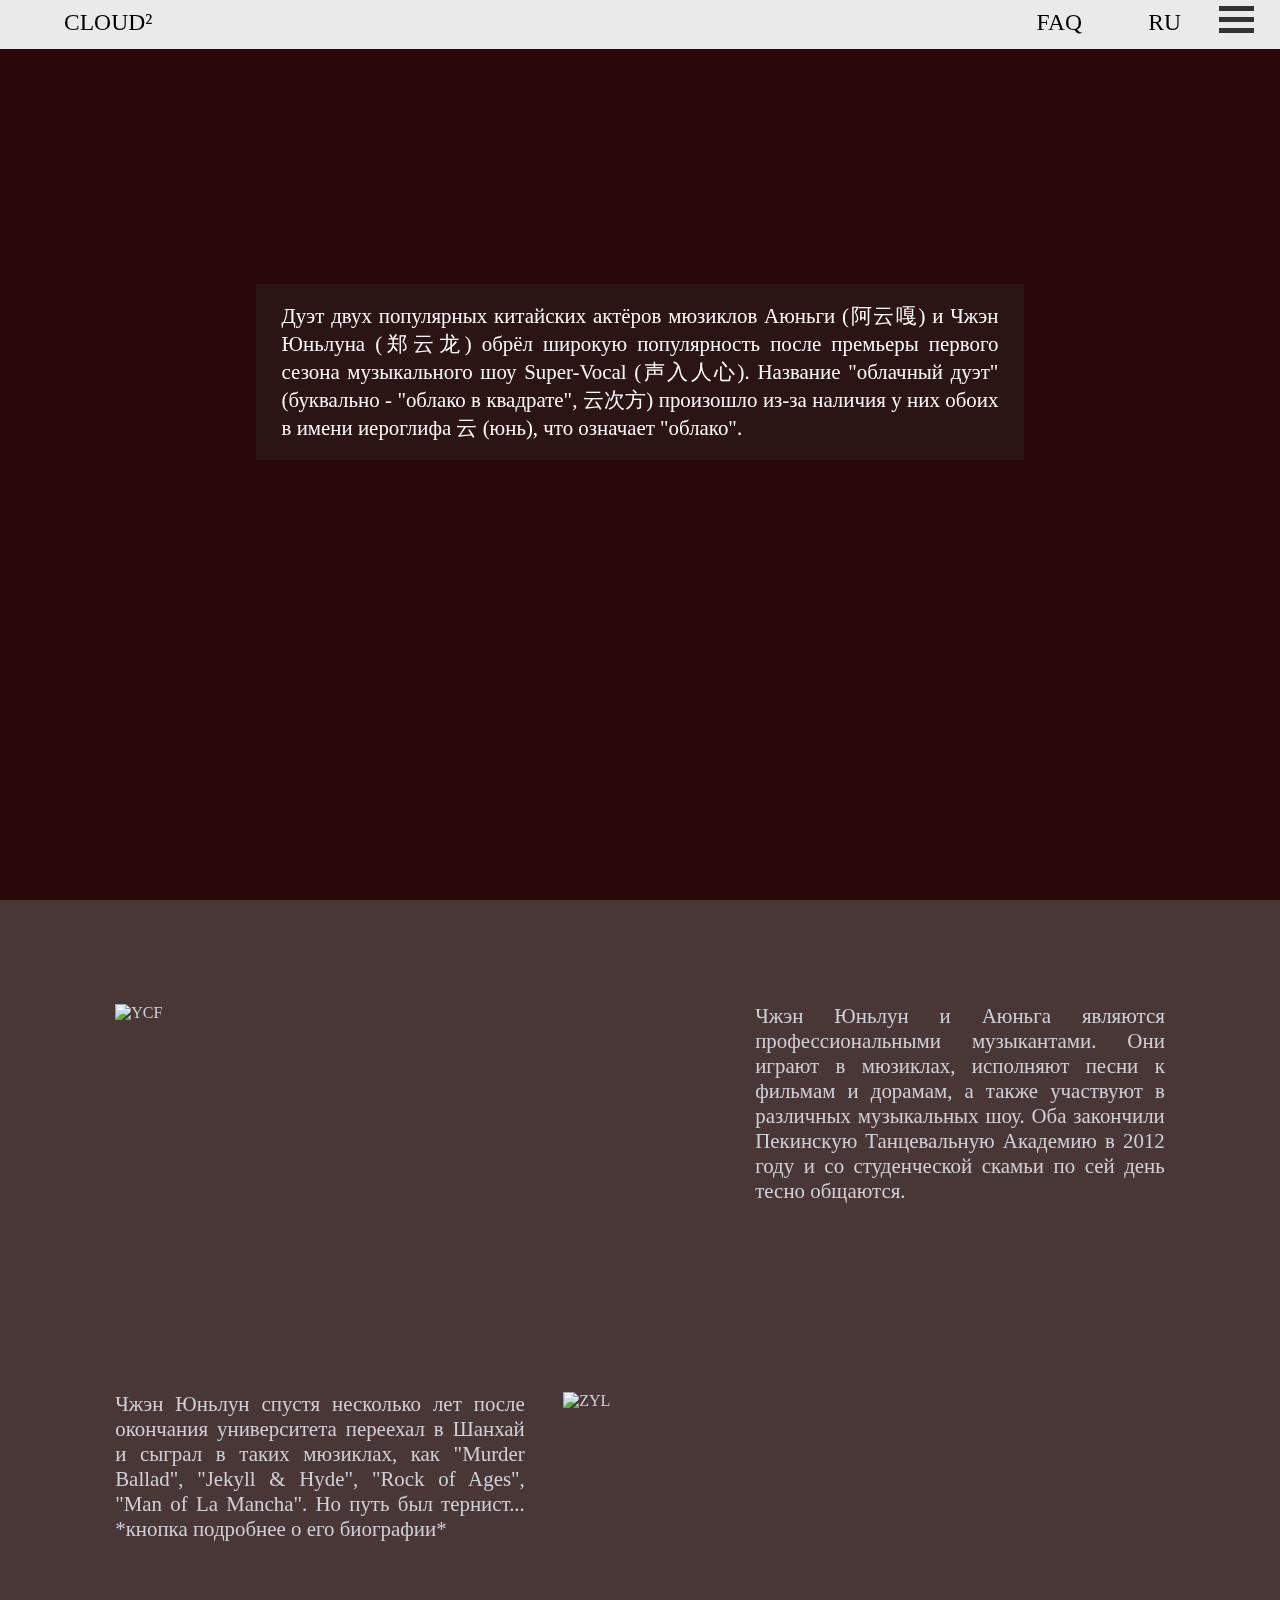
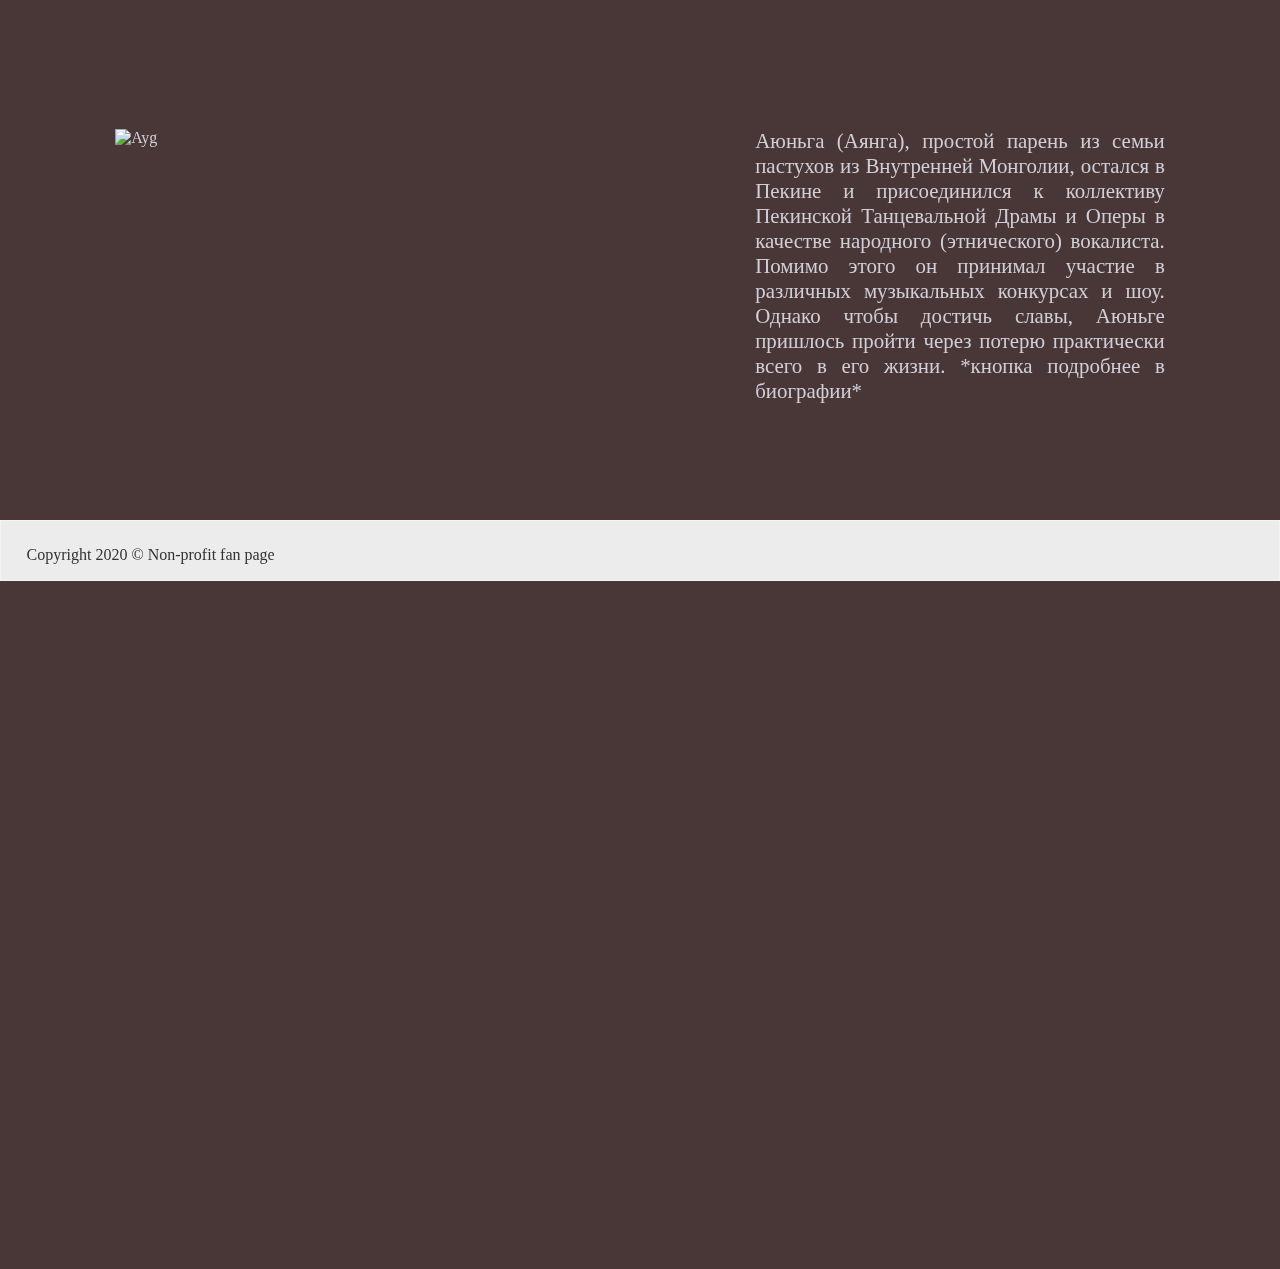
==== index.html @ 3ecd8a54 "added scroll effect on future-section" ====
<!DOCTYPE html>
<html lang="en">
  <head>
    <meta charset="UTF-8" />
    <meta name="viewport" content="width=device-width, initial-scale=1.0" />
    <title>Yuncifang</title>
    <link
      rel="stylesheet"
      href="https://cdnjs.cloudflare.com/ajax/libs/normalize/8.0.1/normalize.min.css"
    />
    <link rel="stylesheet" href="css/style.css" />
    <link rel="icon" href="img/icon.gif" type="image/gif" />
  </head>
  <body>
    <header>
      <div class="header-toggle">
        <div class="header-logo">
          <a href="/" class="header-logo-bt">CLOUD²</a>
        </div>
        <div class="header-faq">
          <a href="#" class="header-faq-bt">FAQ</a>
        </div>
        <div class="header-lang">
          <div class="header-lang-current">RU</div>
        </div>
        <nav>
          <div class="header-nav"></div>
          <div id="contain">
            <div class="bar1"></div>
            <div class="bar2"></div>
            <div class="bar3"></div>
          </div>
          <ul id="nav">
            <li><a href="#">Об Аюньге</a></li>
            <li><a href="#">О Чжэн Юньлуне</a></li>
            <li><a href="#">Первый сезон Super-Vocal</a></li>
            <li><a href="#">Ссылки</a></li>
          </ul>
        </nav>
      </div>
    </header>
    <main class="main-home">
      <section class="main-intro">
        <div class="main-intro-bg" id="bg"></div>
        <div class="main-intro-bg-back"></div>
        <div class="main-intro-text" id="intro-text">
          <p>
            Дуэт двух популярных китайских актёров мюзиклов Аюньги (阿云嘎) и
            Чжэн Юньлуна (郑云龙) обрёл широкую популярность после премьеры
            первого сезона музыкального шоу Super-Vocal (声入人心). Название
            "облачный дуэт" (буквально - "облако в квадрате", 云次方) произошло
            из-за наличия у них обоих в имени иероглифа 云 (юнь), что означает
            "облако".
          </p>
        </div>
      </section>
      <section class="main-biography" id="bio">
        <div class="main-biography-background" id="bio-both">
          <img
            src="https://images2.imgbox.com/b4/7b/bCV0C8Cc_o.jpg"
            alt="YCF"
          />
          <p class="main-biography-text">
            Чжэн Юньлун и Аюньга являются профессиональными музыкантами. Они
            играют в мюзиклах, исполняют песни к фильмам и дорамам, а также
            участвуют в различных музыкальных шоу. Оба закончили Пекинскую
            Танцевальную Академию в 2012 году и со студенческой скамьи по сей
            день тесно общаются.
          </p>
        </div>
        <div class="main-biography-background">
          <p class="main-biography-text">
            Чжэн Юньлун спустя несколько лет после окончания университета
            переехал в Шанхай и сыграл в таких мюзиклах, как "Murder Ballad",
            "Jekyll & Hyde", "Rock of Ages", "Man of La Mancha". Но путь был
            тернист... *кнопка подробнее о его биографии*
          </p>
          <img
            src="https://images2.imgbox.com/ba/d8/x7QKj1tl_o.jpg"
            alt="ZYL"
          />
        </div>
        <div class="main-biography-background" id="bio-ayg">
          <img
            src="https://images2.imgbox.com/f7/f4/f6p2Wyjf_o.jpg"
            alt="Ayg"
          />
          <p class="main-biography-text">
            Аюньга (Аянга), простой парень из семьи пастухов из Внутренней
            Монголии, остался в Пекине и присоединился к коллективу Пекинской
            Танцевальной Драмы и Оперы в качестве народного (этнического)
            вокалиста. Помимо этого он принимал участие в различных музыкальных
            конкурсах и шоу. Однако чтобы достичь славы, Аюньге пришлось пройти
            через потерю практически всего в его жизни. *кнопка подробнее в
            биографии*
          </p>
        </div>
      </section>
      <section class="main-future" id="future">
        <div class="main-future-desc">
          <img
            src="https://images2.imgbox.com/e8/e3/bzdZIL5m_o.jpg"
            alt="YCF on SV"
          />
          <div class="main-future-text">
            <p>
              Их общая мечта – популяризация мюзиклов в родном Китае. С этой
              целью они участвовали в Super-Vocal. И ради неё продолжают свою
              музыкальную карьеру. Учитывая, что уже сейчас билеты на мюзиклы в
              Шанхайском театре раскупаюся за считанные часы, а то и минуты,
              можно смело утверждать, что у них получается. Индустрия мюзиклов в
              Китае близится к своему расцвету.
            </p>
          </div>
        </div>
      </section>
    </main>
    <footer>
      <div class="footer-contact">
        <p>Copyright 2020 © Non-profit fan page</p>
      </div>
    </footer>
    <script src="scripts/btn-scroll.js"></script>
  </body>
</html>
---- css/style.css ----
* {
  box-sizing: border-box;
}
html {
  scrollbar-width: none;
}
body {
  font-family: "Times New Roman", Times, serif;
  background-color: #180101c9;
  margin: 0;
  padding: 0;
  color: #d0cfd8;
}
::-webkit-scrollbar {
  width: 0px;
}
header {
  position: sticky;
  position: -webkit-sticky;
  top: 0px;
  display: flex;
  flex-direction: row;
  flex-wrap: wrap;
  justify-content: space-between;
  align-items: center;
  font-size: calc(10pt + 0.8vw);
  color: #000000;
  width: 100%;
  background-color: #f3f3f3f6;
  z-index: 1;
  padding-bottom: 1vh;
}
.header-logo a,
.header-faq a {
  text-decoration: none;
  color: #000000;
}
.header-logo {
  position: absolute;
  top: 1vh;
  left: 5vw;
}
.header-logo-bt:hover {
  color: #b12f2fd0;
  cursor: pointer;
}
.header-faq {
  position: absolute;
  top: 1vh;
  right: calc(70px + 10vw);
}
.header-faq-bt:hover {
  color: #b12f2fd0;
}
.header-lang {
  position: absolute;
  top: 1vh;
  right: calc(35px + 5vw);
}
header .header-toggle {
  position: relative;
  height: 40px;
  right: 0;
  width: 100%;
  padding: 0;
  margin: 0;
  z-index: 1;
}
#nav {
  cursor: pointer;
  overflow: hidden;
  background: #423c3c;
  height: 0;
  list-style-type: none;
  padding-left: 0;
  transition-duration: 0.3s;
  transition-property: all;
  transition-timing-function: ease;
}
#nav.open {
  height: 100%;
  margin-top: calc(20px + 4vh);
}

#nav li {
  text-align: right;
  text-decoration: none;
  width: 100%;
  margin: 0;
}
#nav li a {
  text-decoration: none;
  color: white;
  padding: 10px;
  border-bottom: 1px solid white;
  display: block;
  margin: 0;
}
#nav li a:hover {
  color: #b12f2fd0;
}
#contain {
  cursor: pointer;
  position: absolute;
  top: 0px;
  right: 0;
}
.bar1,
.bar2,
.bar3 {
  width: calc(25px + 0.8vw);
  height: 5px;
  background-color: #333;
  margin: 6px 0;
  margin-right: 2vw;
  transition-delay: 0;
  transition-duration: 0.3s;
  transition-property: all;
  transition-timing-function: ease-in;
}
.change .bar1 {
  -webkit-transform: rotate(-45deg) translate(-9px, 6px);
  transform: rotate(-45deg) translate(-9px, 6px);
}

.change .bar2 {
  opacity: 0;
}

.change .bar3 {
  -webkit-transform: rotate(45deg) translate(-8px, -8px);
  transform: rotate(45deg) translate(-8px, -8px);
}
.main-home {
  position: relative;
  display: block;
}

.main-intro-bg {
  position: fixed;
  top: 0;
  opacity: 0.9;
  z-index: -1;
  background-image: url(https://images2.imgbox.com/08/67/ckJN95aU_o.jpg);
  background-color: #240101f6;
  background-repeat: no-repeat;
  background-size: 100%;
  width: 100%;
  height: 100%;
}
.main-intro-bg-back {
  position: fixed;
  top: 0;
  opacity: 0.08;
  z-index: -5;
  background-image: url(https://images2.imgbox.com/08/67/ckJN95aU_o.jpg);
  background-size: 100%;
  background-repeat: no-repeat;
  width: 100%;
  height: 100%;
}

.main-intro-text {
  height: 70vh;
  margin: calc(15vh + 100px) 20vw 0 20vw;
  color: #fffbfb;
  text-align: justify;
}
.main-intro-text p {
  background-color: #2b1515ee;
  font-size: calc(8pt + 0.8vw);
  padding: 2vh 2vw;
}
.main-biography {
  position: relative;
  display: flex;
  flex-direction: column;
  flex-wrap: wrap;
  justify-content: space-around;
  align-items: flex-start;
  vertical-align: top;
  z-index: 0;
}

.main-biography-background {
  margin: 0 auto;
  margin-top: 10vh;
  margin-bottom: 8vh;
  display: flex;
  flex-wrap: nowrap;
  align-items: flex-start;
  justify-content: space-between;
}
.main-biography-background p {
  padding: 0 1.5vw 2vw 1.5vw;
  width: 35vw;
}
.main-biography-background img {
  width: 50vw;
  height: auto;
  padding: 0 1.5vw 2vw 1.5vw;
  z-index: -1;
}
.main-biography-text {
  width: calc(10px + 5vw);
  font-size: calc(8pt + 0.8vw);
  margin: 0;
}
.main-biography p {
  text-align: justify;
}
#bio {
  transition: 1s ease-out;
}
#bio.active {
  background-color: black;
  opacity: 1;
  transition: 1s ease-in-out;
}
#bio-ayg.active {
  transition: 1s;
  opacity: 0;
}
.main-future {
  position: relative;
  display: block;
}
.main-future-desc {
  position: relative;
  display: block;
}
.main-future-desc img {
  width: 100vw;
}
.main-future-text {
  position: absolute;
  top: calc(300px + 25vh);
  margin: 0 30vw;
  font-size: calc(8pt + 0.8vw);
}
.main-future-text p {
  width: 40vw;
  text-align: justify;
}
#future {
  opacity: 0;
  transition: 1s ease-out;
}
#future.active {
  opacity: 1;
  transition: 1s ease-in-out;
}
footer {
  background-color: #f3f3f3f6;
  border: 1px solid #f3f3f3f6;
}
.footer-contact p {
  padding-left: 2vw;
  padding-top: 1vh;
  color: #333;
}
@media screen and (max-width: 800px) {
  .main-intro-bg {
    background-image: url(https://images2.imgbox.com/0d/bb/kbLslW1R_o.jpg);
    background-size: cover;
  }
  .main-intro-bg-back {
    background-image: url(https://images2.imgbox.com/0d/bb/kbLslW1R_o.jpg);
    background-size: cover;
  }
  .main-future-text {
    top: 20vh;
  }
}
@media screen and (max-width: 540px) {
  body {
    background-color: #10051b;
    z-index: -4;
  }
  img {
    display: block;
    max-width: 100%;
    max-height: 100%;
  }
  .main-home {
    display: block;
    margin: 0;
    box-sizing: border-box;
  }

  .main-intro-bg {
    background-image: url(https://images2.imgbox.com/0d/bb/kbLslW1R_o.jpg);
    background-size: cover;
  }
  .main-intro-bg-back {
    background-image: url(https://images2.imgbox.com/0d/bb/kbLslW1R_o.jpg);
    background-size: cover;
  }
  .main-intro-text {
    margin-top: 40vh;
    margin-bottom: 40vh;
  }
  .main-intro-text p {
    color: #f3f3f3f6;
    background-color: #10051b;
    opacity: 0.9;
    width: 70vw;
  }
  .main-biography-background {
    display: block;
    margin: 0 auto;
    width: 100%;
    height: 100%;
    margin-bottom: 5vh;
  }
  .main-biography-background p {
    width: 80vw;
    text-align: justify;
    margin: 0 auto;
    margin-bottom: 1vh;
    margin-top: 2vh;
  }
  .main-biography-background img {
    width: 80vw;
    margin: 0 auto;
  }
  .main-future {
    background-color: black;
    border-bottom: 1px solid black;
  }
  .main-future-text {
    display: block;
    position: relative;
    top: 0;
    margin: 2vh auto;
  }
  .main-future-text p {
    margin: 0 auto;
    width: 80vw;
  }
}
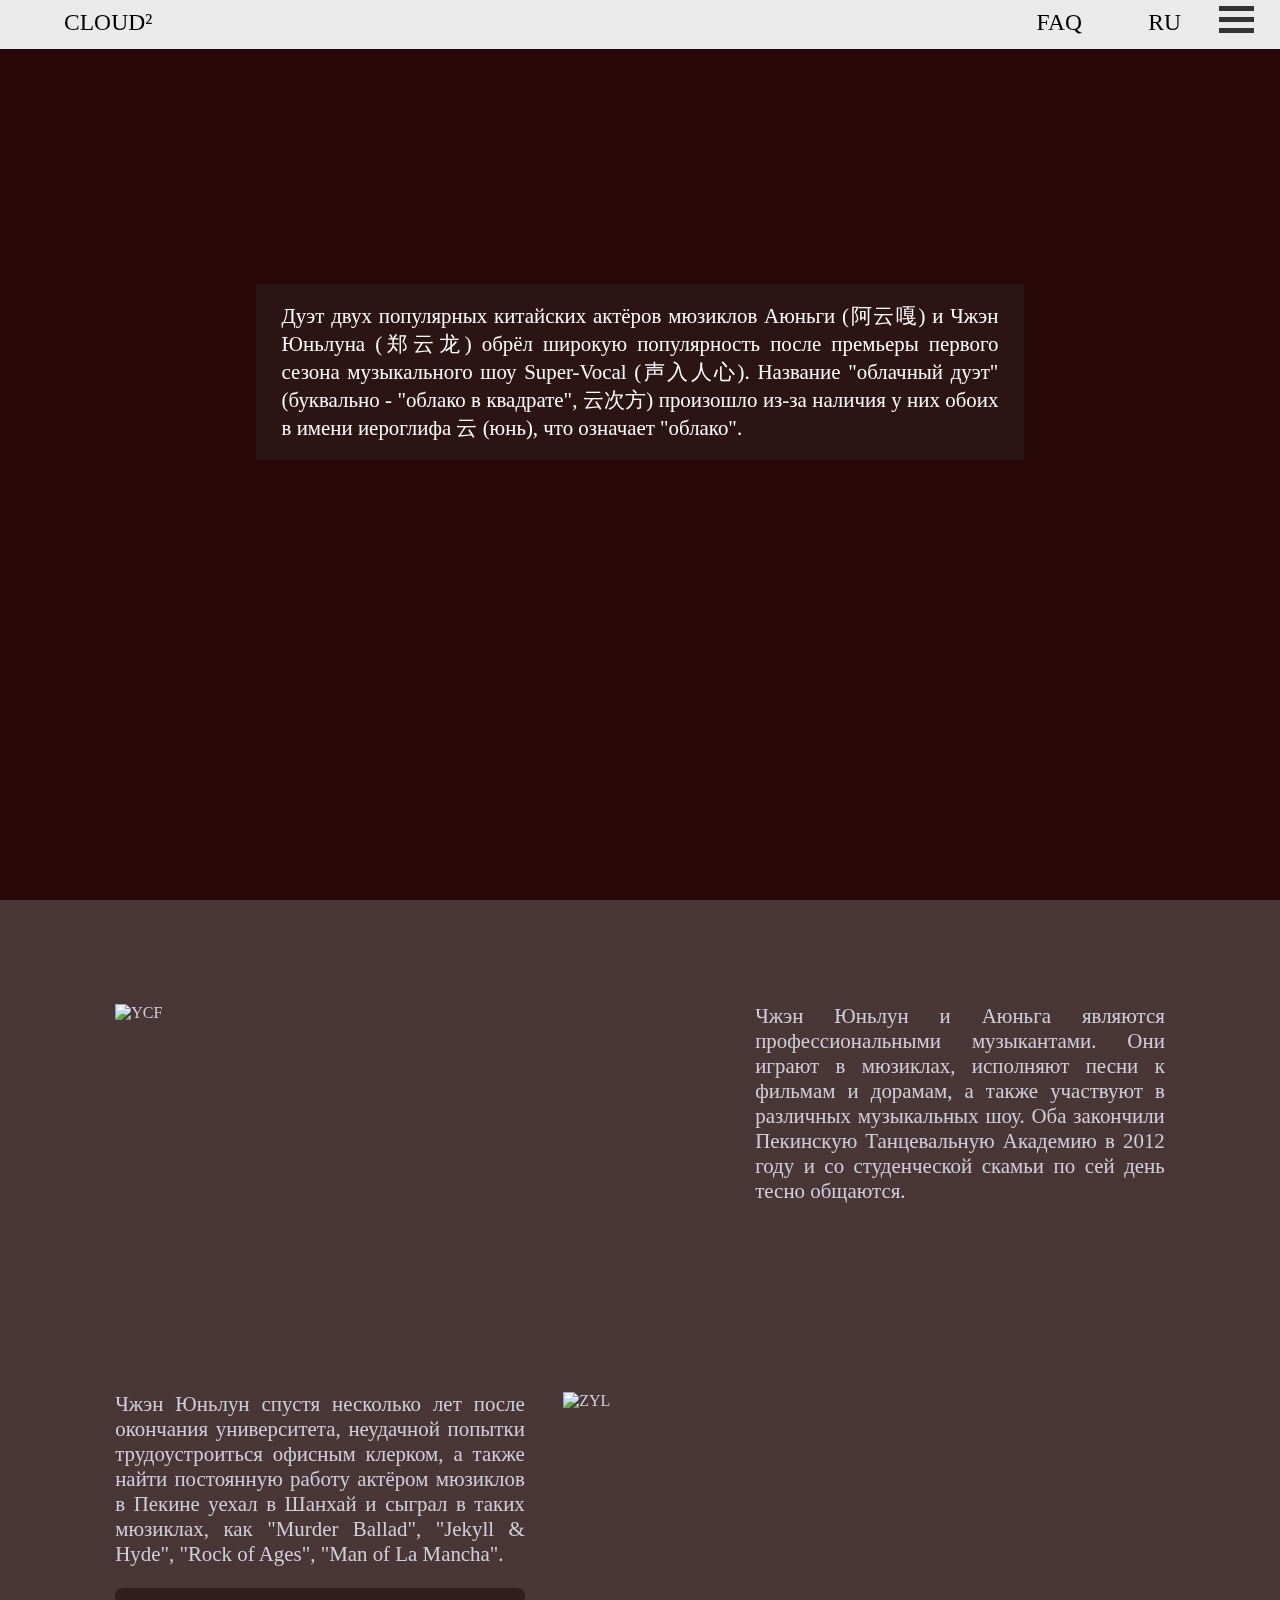
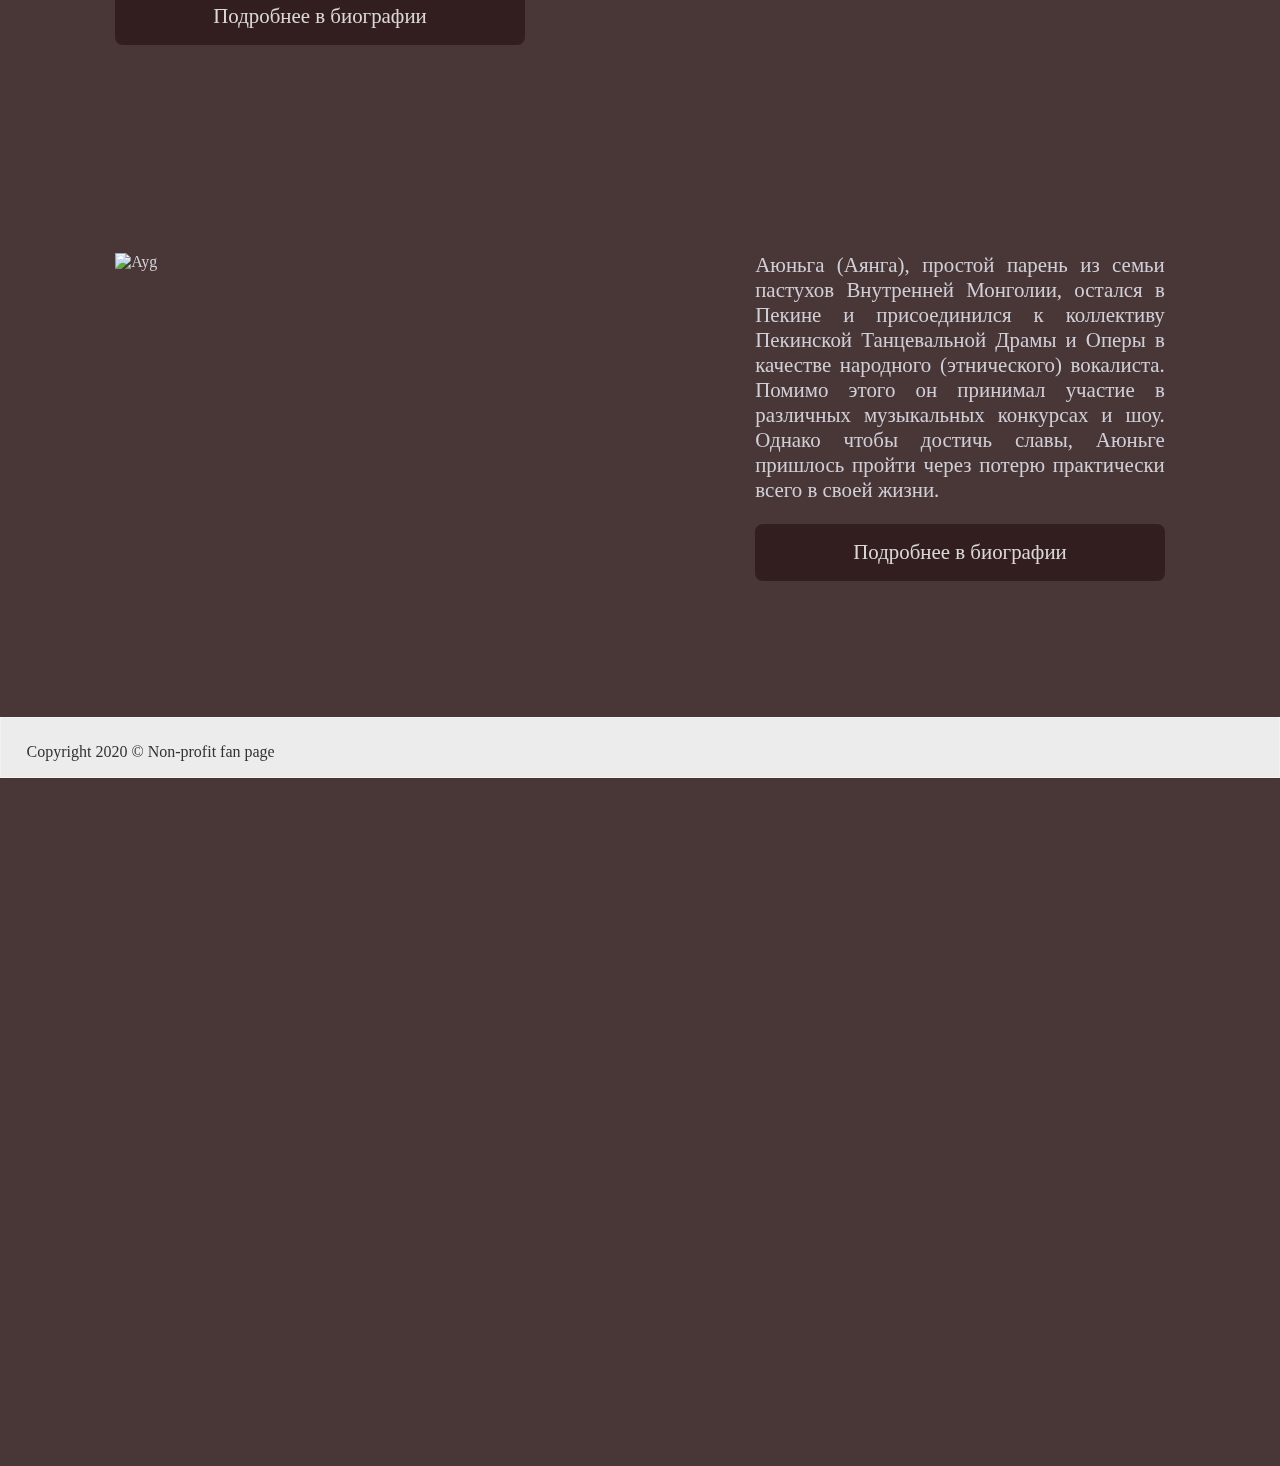
==== commit 6028e3fa: "added btns, opitimized scroll" ====
--- a/index.html
+++ b/index.html
@@ -10,6 +10,7 @@
     />
     <link rel="stylesheet" href="css/style.css" />
     <link rel="icon" href="img/icon.gif" type="image/gif" />
+    <link rel="import" href="ayunga-bio.html" />
   </head>
   <body>
     <header>
@@ -60,21 +61,26 @@
             src="https://images2.imgbox.com/b4/7b/bCV0C8Cc_o.jpg"
             alt="YCF"
           />
-          <p class="main-biography-text">
+          <div class="main-biography-text">
             Чжэн Юньлун и Аюньга являются профессиональными музыкантами. Они
             играют в мюзиклах, исполняют песни к фильмам и дорамам, а также
             участвуют в различных музыкальных шоу. Оба закончили Пекинскую
             Танцевальную Академию в 2012 году и со студенческой скамьи по сей
             день тесно общаются.
-          </p>
+          </div>
         </div>
         <div class="main-biography-background">
-          <p class="main-biography-text">
-            Чжэн Юньлун спустя несколько лет после окончания университета
-            переехал в Шанхай и сыграл в таких мюзиклах, как "Murder Ballad",
-            "Jekyll & Hyde", "Rock of Ages", "Man of La Mancha". Но путь был
-            тернист... *кнопка подробнее о его биографии*
-          </p>
+          <div class="main-biography-text">
+            Чжэн Юньлун спустя несколько лет после окончания университета,
+            неудачной попытки трудоустроиться офисным клерком, а также найти
+            постоянную работу актёром мюзиклов в Пекине уехал в Шанхай и сыграл
+            в таких мюзиклах, как "Murder Ballad", "Jekyll & Hyde", "Rock of
+            Ages", "Man of La Mancha".
+            <a href="#" class="main-biography-btn"
+              ><p>Подробнее в биографии</p></a
+            >
+          </div>
+
           <img
             src="https://images2.imgbox.com/ba/d8/x7QKj1tl_o.jpg"
             alt="ZYL"
@@ -85,15 +91,17 @@
             src="https://images2.imgbox.com/f7/f4/f6p2Wyjf_o.jpg"
             alt="Ayg"
           />
-          <p class="main-biography-text">
-            Аюньга (Аянга), простой парень из семьи пастухов из Внутренней
+          <div class="main-biography-text">
+            Аюньга (Аянга), простой парень из семьи пастухов Внутренней
             Монголии, остался в Пекине и присоединился к коллективу Пекинской
             Танцевальной Драмы и Оперы в качестве народного (этнического)
             вокалиста. Помимо этого он принимал участие в различных музыкальных
             конкурсах и шоу. Однако чтобы достичь славы, Аюньге пришлось пройти
-            через потерю практически всего в его жизни. *кнопка подробнее в
-            биографии*
-          </p>
+            через потерю практически всего в своей жизни.
+            <a href="#" class="main-biography-btn"
+              ><p>Подробнее в биографии</p></a
+            >
+          </div>
         </div>
       </section>
       <section class="main-future" id="future">
@@ -102,7 +110,7 @@
             src="https://images2.imgbox.com/e8/e3/bzdZIL5m_o.jpg"
             alt="YCF on SV"
           />
-          <div class="main-future-text">
+          <div class="main-future-text" id="future-text">
             <p>
               Их общая мечта – популяризация мюзиклов в родном Китае. С этой
               целью они участвовали в Super-Vocal. И ради неё продолжают свою
--- a/css/style.css
+++ b/css/style.css
@@ -191,9 +191,10 @@
   align-items: flex-start;
   justify-content: space-between;
 }
-.main-biography-background p {
+.main-biography-background div {
   padding: 0 1.5vw 2vw 1.5vw;
   width: 35vw;
+  text-align: justify;
 }
 .main-biography-background img {
   width: 50vw;
@@ -209,6 +210,20 @@
 .main-biography p {
   text-align: justify;
 }
+.main-biography-btn p {
+  background-color: #2b1515ee;
+  text-align: center;
+  padding: 1rem;
+  color: #fff;
+  border-radius: 0.5rem;
+}
+.main-biography-btn {
+  opacity: 0.8;
+  text-decoration: none;
+}
+.main-biography-btn:hover {
+  opacity: 1;
+}
 #bio {
   transition: 1s ease-out;
 }
@@ -220,6 +235,9 @@
 #bio-ayg.active {
   transition: 1s;
   opacity: 0;
+}
+#bio-ayg {
+  transition: 1s ease-out;
 }
 .main-future {
   position: relative;
@@ -313,13 +331,19 @@
     height: 100%;
     margin-bottom: 5vh;
   }
-  .main-biography-background p {
+  .main-biography-background div {
     width: 80vw;
     text-align: justify;
     margin: 0 auto;
     margin-bottom: 1vh;
     margin-top: 2vh;
   }
+  .main-biography-btn p{
+    background-color: #220c3ff3;
+  }
+  .main-biography-btn {
+    margin-bottom: 5vh;
+  }
   .main-biography-background img {
     width: 80vw;
     margin: 0 auto;
@@ -333,6 +357,7 @@
     position: relative;
     top: 0;
     margin: 2vh auto;
+    margin-bottom: 10vh;
   }
   .main-future-text p {
     margin: 0 auto;
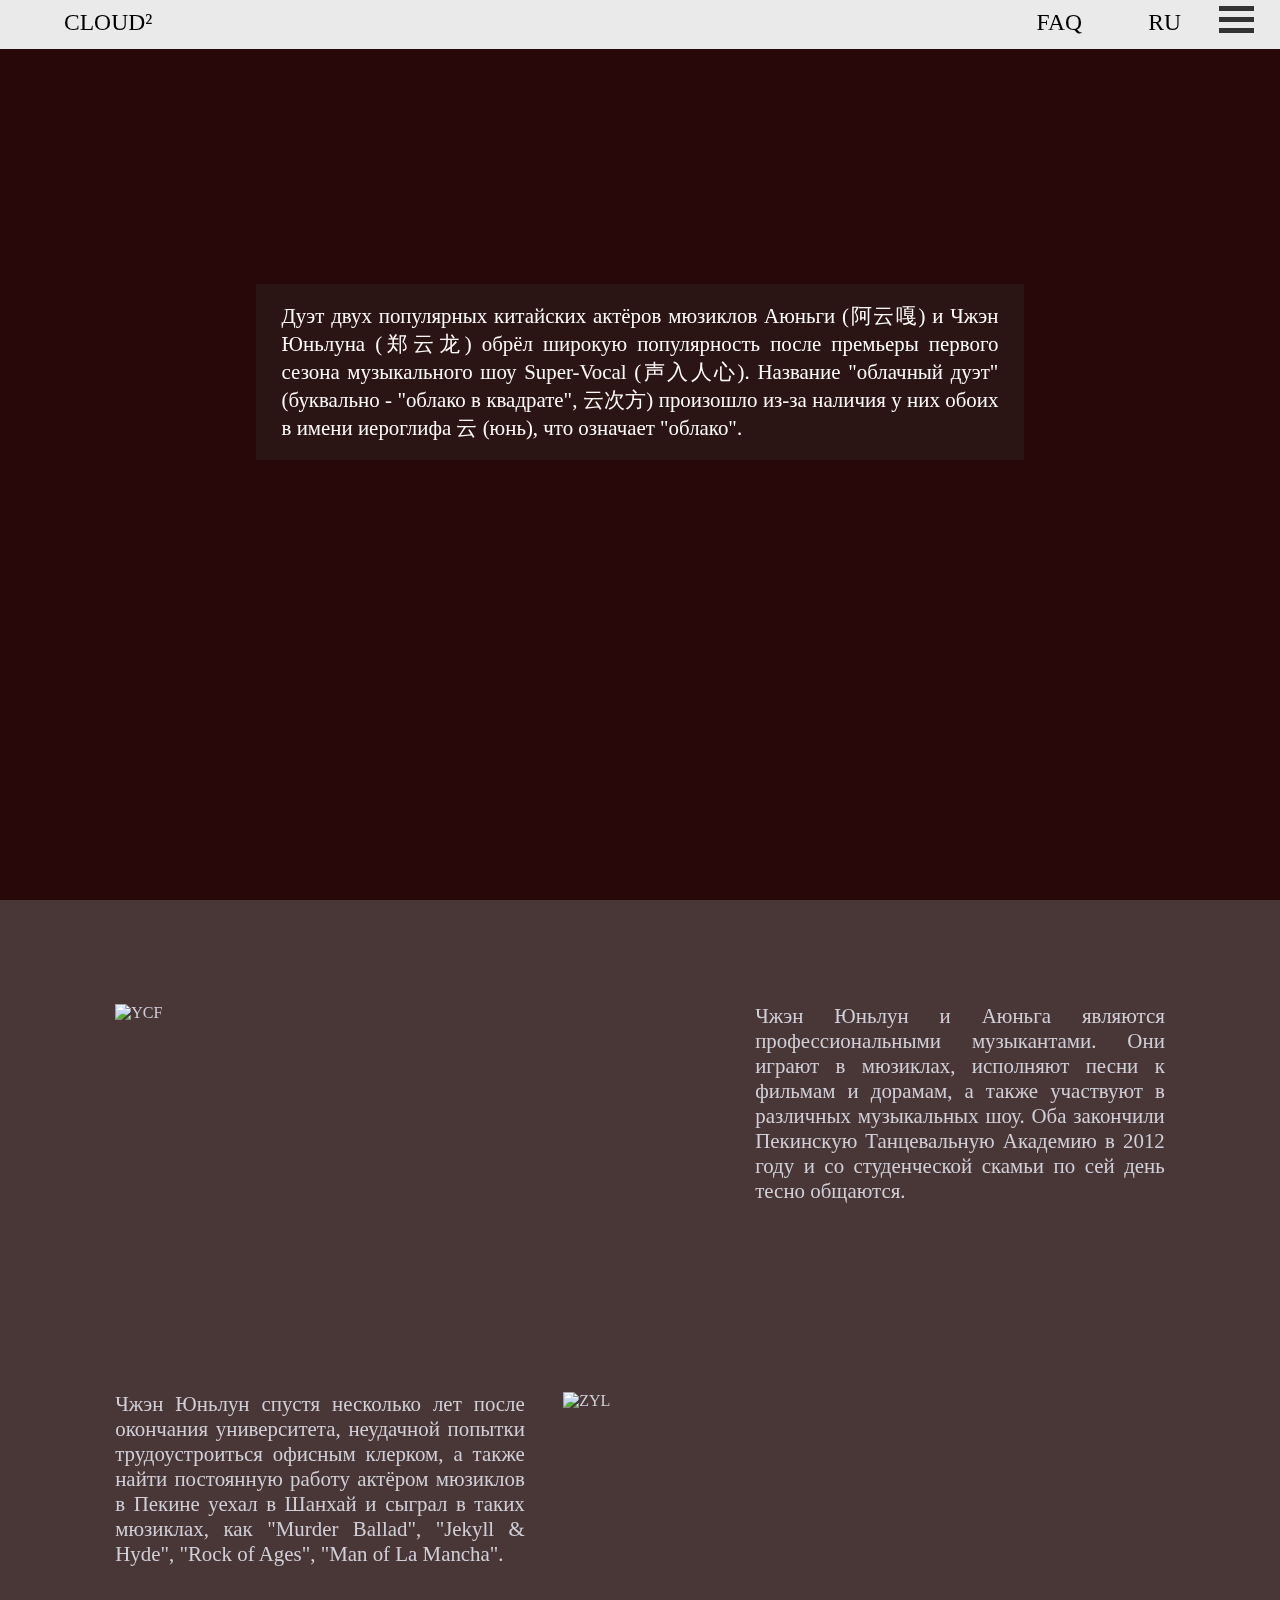
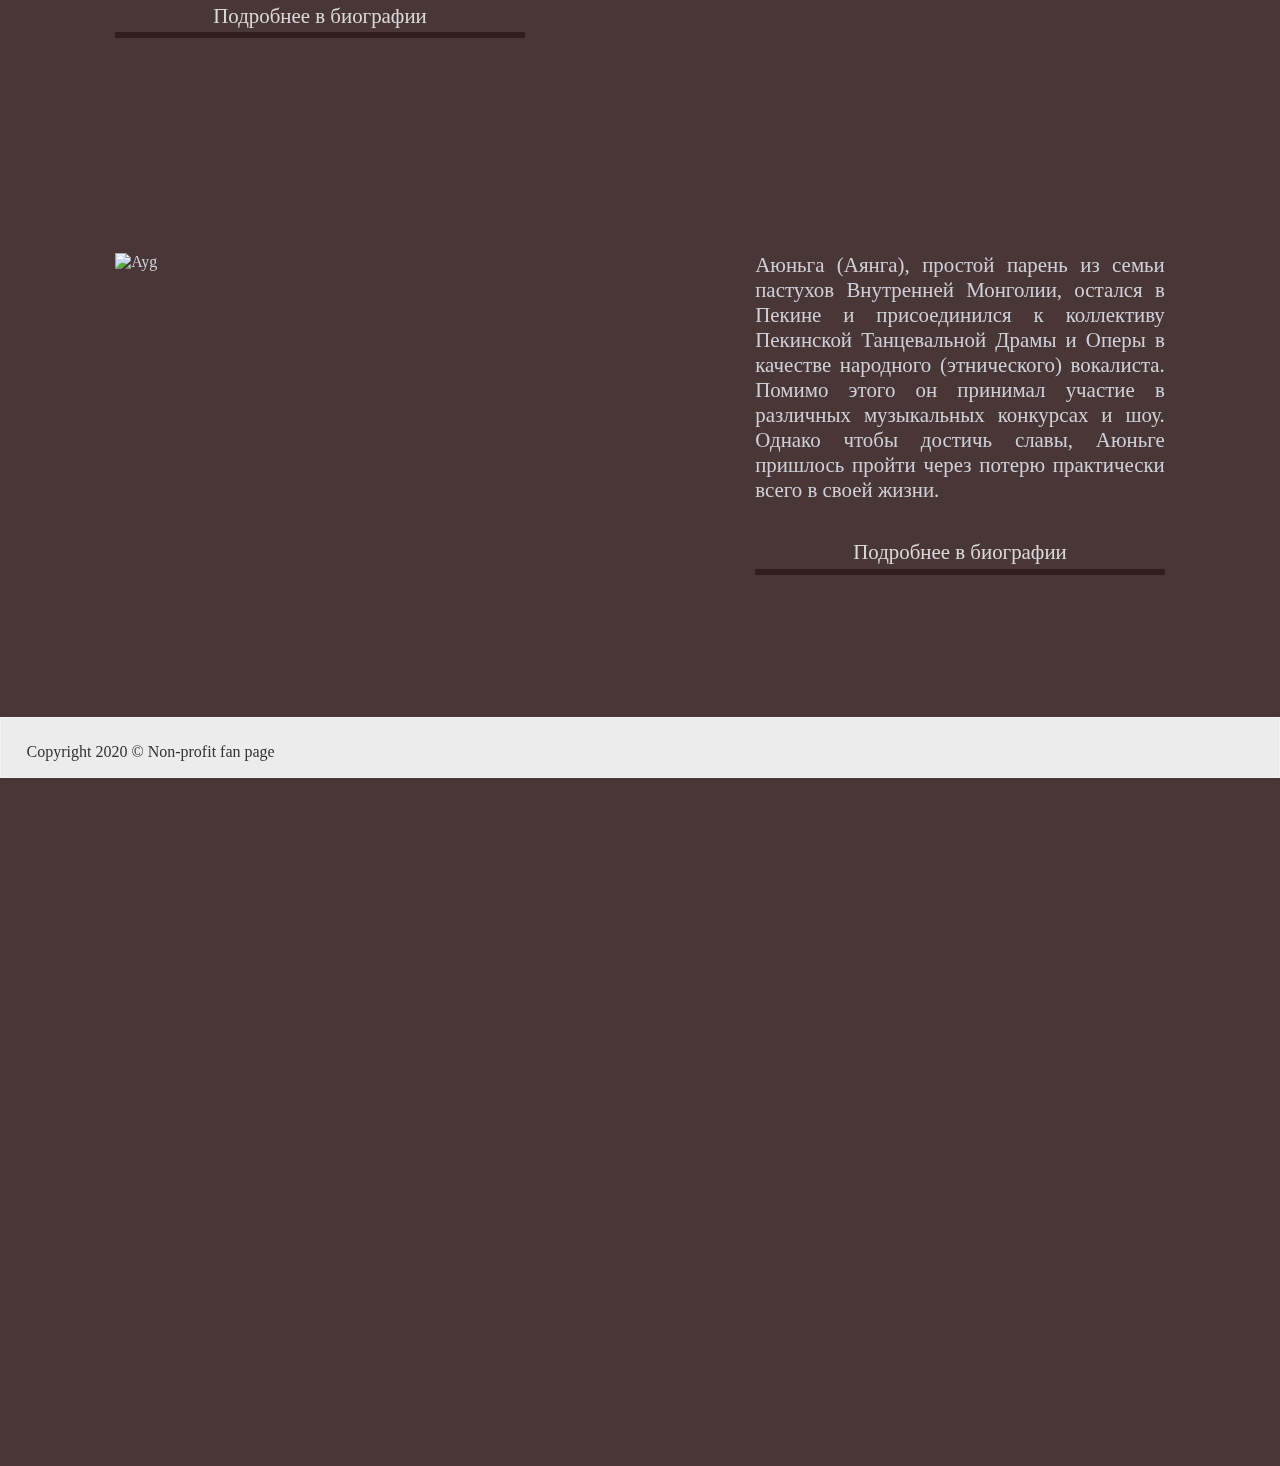
==== commit db62d2ce: "added ayg bio" ====
--- a/index.html
+++ b/index.html
@@ -32,10 +32,10 @@
             <div class="bar3"></div>
           </div>
           <ul id="nav">
-            <li><a href="#">Об Аюньге</a></li>
+            <li><a href="ayunga-bio.html">Об Аюньге</a></li>
             <li><a href="#">О Чжэн Юньлуне</a></li>
-            <li><a href="#">Первый сезон Super-Vocal</a></li>
-            <li><a href="#">Ссылки</a></li>
+            <li><a href="#">Совместные выступления</a></li>
+            <li><a href="#">Ссылки на соцсети</a></li>
           </ul>
         </nav>
       </div>
@@ -98,7 +98,7 @@
             вокалиста. Помимо этого он принимал участие в различных музыкальных
             конкурсах и шоу. Однако чтобы достичь славы, Аюньге пришлось пройти
             через потерю практически всего в своей жизни.
-            <a href="#" class="main-biography-btn"
+            <a href="ayunga-bio.html" class="main-biography-btn"
               ><p>Подробнее в биографии</p></a
             >
           </div>
--- a/css/style.css
+++ b/css/style.css
@@ -13,6 +13,13 @@
 }
 ::-webkit-scrollbar {
   width: 0px;
+}
+a {
+  text-decoration: none;
+  color: #d0cfd8;
+}
+a:hover {
+  color: #b0afb6;
 }
 header {
   position: sticky;
@@ -41,7 +48,7 @@
   left: 5vw;
 }
 .header-logo-bt:hover {
-  color: #b12f2fd0;
+  color: #534444;
   cursor: pointer;
 }
 .header-faq {
@@ -50,7 +57,7 @@
   right: calc(70px + 10vw);
 }
 .header-faq-bt:hover {
-  color: #b12f2fd0;
+  color: #534444;
 }
 .header-lang {
   position: absolute;
@@ -69,7 +76,7 @@
 #nav {
   cursor: pointer;
   overflow: hidden;
-  background: #423c3c;
+  background: #492f2ffa;
   height: 0;
   list-style-type: none;
   padding-left: 0;
@@ -96,8 +103,8 @@
   display: block;
   margin: 0;
 }
-#nav li a:hover {
-  color: #b12f2fd0;
+#nav li:hover {
+  background-color: #2b1515ee;
 }
 #contain {
   cursor: pointer;
@@ -211,18 +218,22 @@
   text-align: justify;
 }
 .main-biography-btn p {
-  background-color: #2b1515ee;
+  background-size: 100% 0.3em;
+  background-position: 0 88%;
+  transition: 0.25s ease-in;
+  background-image: linear-gradient(#2b1515ee, #2b1515ee);
+  background-repeat: no-repeat;
   text-align: center;
   padding: 1rem;
   color: #fff;
   border-radius: 0.5rem;
 }
+.main-biography-btn p:hover {
+  background-size: 100% 100%;
+}
 .main-biography-btn {
   opacity: 0.8;
   text-decoration: none;
-}
-.main-biography-btn:hover {
-  opacity: 1;
 }
 #bio {
   transition: 1s ease-out;
@@ -290,6 +301,58 @@
     top: 20vh;
   }
 }
+
+.bio-page__AYG {
+  margin: 10vh 10vw;
+}
+.bio-page__photos {
+  display: flex;
+}
+.bio-page__photos img {
+  height: 75vh;
+  margin: 0 auto;
+}
+.bio-page__biography p {
+  text-align: justify;
+}
+.first-paragraph {
+  display: block;
+  margin: 10vh 0;
+}
+.bio-page__childhood,
+.bio-page__career {
+  display: flex;
+  justify-content: space-around;
+  align-items: top;
+}
+.bio-page__childhood p,
+.bio-page__career p {
+  margin: 0 3vw 0 0;
+}
+.bio-page__childhood img {
+  height: 70vh;
+}
+.bio-page__career a {
+  font-style: italic;
+  color: #d0cfd8;
+}
+.img-undertext {
+  display: block;
+  text-align: center;
+  margin: 0;
+}
+
+.img-undertext img {
+  max-height: 100vh;
+}
+.img-undertext p {
+  padding: 1vw 1vw;
+  text-align: center;
+}
+.bio-page__biography span {
+  font-weight: 1000;
+}
+
 @media screen and (max-width: 540px) {
   body {
     background-color: #10051b;
@@ -299,6 +362,12 @@
     display: block;
     max-width: 100%;
     max-height: 100%;
+  }
+  #nav {
+    background: #1b0a30f3;
+  }
+  #nav li:hover {
+    background-color: #0d0616f3;
   }
   .main-home {
     display: block;
@@ -338,8 +407,9 @@
     margin-bottom: 1vh;
     margin-top: 2vh;
   }
-  .main-biography-btn p{
+  .main-biography-btn p {
     background-color: #220c3ff3;
+    background-image: none;
   }
   .main-biography-btn {
     margin-bottom: 5vh;
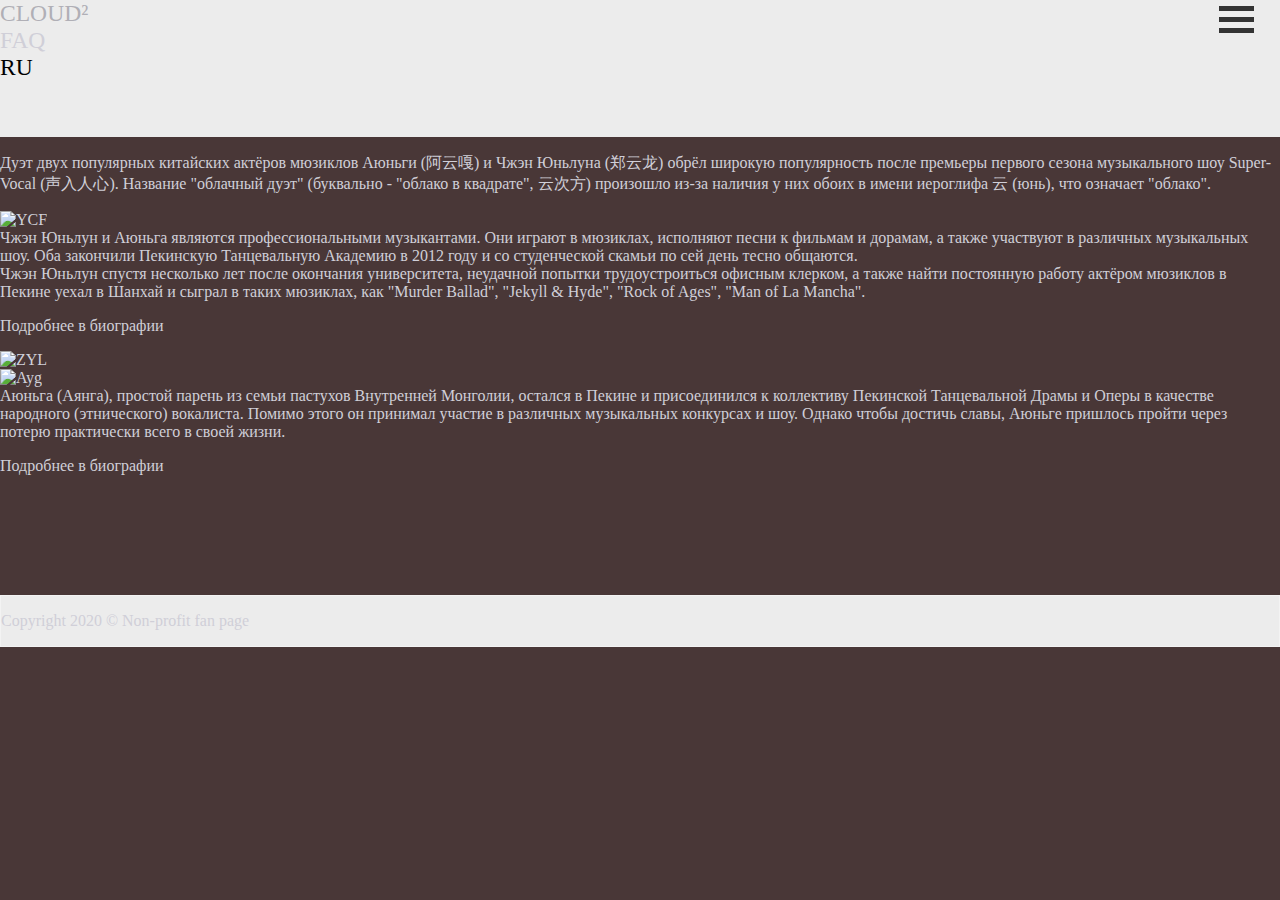
==== commit 740e9b08: "rewrite to BEM + SASS" ====
--- a/index.html
+++ b/index.html
@@ -14,25 +14,26 @@
   </head>
   <body>
     <header>
-      <div class="header-toggle">
-        <div class="header-logo">
-          <a href="/" class="header-logo-bt">CLOUD²</a>
+      <div class="header__toggle">
+        <div class="header__logo">
+          <a href="/" class="header__logo-btn">CLOUD²</a>
         </div>
-        <div class="header-faq">
-          <a href="#" class="header-faq-bt">FAQ</a>
+        <div class="header__faq">
+          <a href="#" class="header__faq-btn">FAQ</a>
         </div>
-        <div class="header-lang">
-          <div class="header-lang-current">RU</div>
+        <div class="header__lang">
+          <div class="header__lang-current">RU</div>
         </div>
         <nav>
-          <div class="header-nav"></div>
+          <div class="header__nav"></div>
           <div id="contain">
             <div class="bar1"></div>
             <div class="bar2"></div>
             <div class="bar3"></div>
           </div>
           <ul id="nav">
-            <li><a href="ayunga-bio.html">Об Аюньге</a></li>
+            <!--<li><a href="http://www.cloud-duo.tk/ayunga-bio">Об Аюньге</a></li> -->
+            <li><a href="www.cloud-duo.tk/ayunga-bio">Об Аюньге</a></li>
             <li><a href="#">О Чжэн Юньлуне</a></li>
             <li><a href="#">Совместные выступления</a></li>
             <li><a href="#">Ссылки на соцсети</a></li>
@@ -40,11 +41,11 @@
         </nav>
       </div>
     </header>
-    <main class="main-home">
-      <section class="main-intro">
-        <div class="main-intro-bg" id="bg"></div>
-        <div class="main-intro-bg-back"></div>
-        <div class="main-intro-text" id="intro-text">
+    <main class="main__home">
+      <section class="main__intro">
+        <div class="main__intro-bg" id="bg"></div>
+        <div class="main__intro-bg-back"></div>
+        <div class="main__intro-text" id="intro-text">
           <p>
             Дуэт двух популярных китайских актёров мюзиклов Аюньги (阿云嘎) и
             Чжэн Юньлуна (郑云龙) обрёл широкую популярность после премьеры
@@ -55,13 +56,13 @@
           </p>
         </div>
       </section>
-      <section class="main-biography" id="bio">
-        <div class="main-biography-background" id="bio-both">
+      <section class="main__biography" id="bio">
+        <div class="main__biography-background" id="bio-both">
           <img
             src="https://images2.imgbox.com/b4/7b/bCV0C8Cc_o.jpg"
             alt="YCF"
           />
-          <div class="main-biography-text">
+          <div class="main__biography-text">
             Чжэн Юньлун и Аюньга являются профессиональными музыкантами. Они
             играют в мюзиклах, исполняют песни к фильмам и дорамам, а также
             участвуют в различных музыкальных шоу. Оба закончили Пекинскую
@@ -69,14 +70,14 @@
             день тесно общаются.
           </div>
         </div>
-        <div class="main-biography-background">
-          <div class="main-biography-text">
+        <div class="main__biography-background">
+          <div class="main__biography-text">
             Чжэн Юньлун спустя несколько лет после окончания университета,
             неудачной попытки трудоустроиться офисным клерком, а также найти
             постоянную работу актёром мюзиклов в Пекине уехал в Шанхай и сыграл
             в таких мюзиклах, как "Murder Ballad", "Jekyll & Hyde", "Rock of
             Ages", "Man of La Mancha".
-            <a href="#" class="main-biography-btn"
+            <a href="#" class="main__biography-btn"
               ><p>Подробнее в биографии</p></a
             >
           </div>
@@ -86,31 +87,33 @@
             alt="ZYL"
           />
         </div>
-        <div class="main-biography-background" id="bio-ayg">
+        <div class="main__biography-background" id="bio-ayg">
           <img
             src="https://images2.imgbox.com/f7/f4/f6p2Wyjf_o.jpg"
             alt="Ayg"
           />
-          <div class="main-biography-text">
+          <div class="main__biography-text">
             Аюньга (Аянга), простой парень из семьи пастухов Внутренней
             Монголии, остался в Пекине и присоединился к коллективу Пекинской
             Танцевальной Драмы и Оперы в качестве народного (этнического)
             вокалиста. Помимо этого он принимал участие в различных музыкальных
             конкурсах и шоу. Однако чтобы достичь славы, Аюньге пришлось пройти
             через потерю практически всего в своей жизни.
-            <a href="ayunga-bio.html" class="main-biography-btn"
+            <a
+              href="http://www.cloud-duo.tk/ayunga-bio"
+              class="main__biography-btn"
               ><p>Подробнее в биографии</p></a
             >
           </div>
         </div>
       </section>
-      <section class="main-future" id="future">
-        <div class="main-future-desc">
+      <section class="main__future" id="future">
+        <div class="main__future-desc">
           <img
             src="https://images2.imgbox.com/e8/e3/bzdZIL5m_o.jpg"
             alt="YCF on SV"
           />
-          <div class="main-future-text" id="future-text">
+          <div class="main__future-text" id="future-text">
             <p>
               Их общая мечта – популяризация мюзиклов в родном Китае. С этой
               целью они участвовали в Super-Vocal. И ради неё продолжают свою
@@ -124,10 +127,11 @@
       </section>
     </main>
     <footer>
-      <div class="footer-contact">
+      <div class="footer__contact">
         <p>Copyright 2020 © Non-profit fan page</p>
       </div>
     </footer>
-    <script src="scripts/btn-scroll.js"></script>
+    <script src="scripts/scroll.js"></script>
+    <script src="scripts/toggler.js"></script>
   </body>
 </html>
--- a/css/style.css
+++ b/css/style.css
@@ -303,7 +303,7 @@
 }
 
 .bio-page__AYG {
-  margin: 10vh 10vw;
+  margin: 5vh 10vw;
 }
 .bio-page__photos {
   display: flex;
@@ -351,6 +351,10 @@
 }
 .bio-page__biography span {
   font-weight: 1000;
+}
+#peppermint {
+  margin: 0 auto;
+  cursor: pointer;
 }
 
 @media screen and (max-width: 540px) {
@@ -433,4 +437,14 @@
     margin: 0 auto;
     width: 80vw;
   }
-}
+  .bio-page__photos img {
+    height: auto;
+  }
+  .bio-page__childhood,
+  .bio-page__career {
+    display: block;
+  }
+  .bio-page__biography img {
+    margin-top: 3vh;
+  }
+}
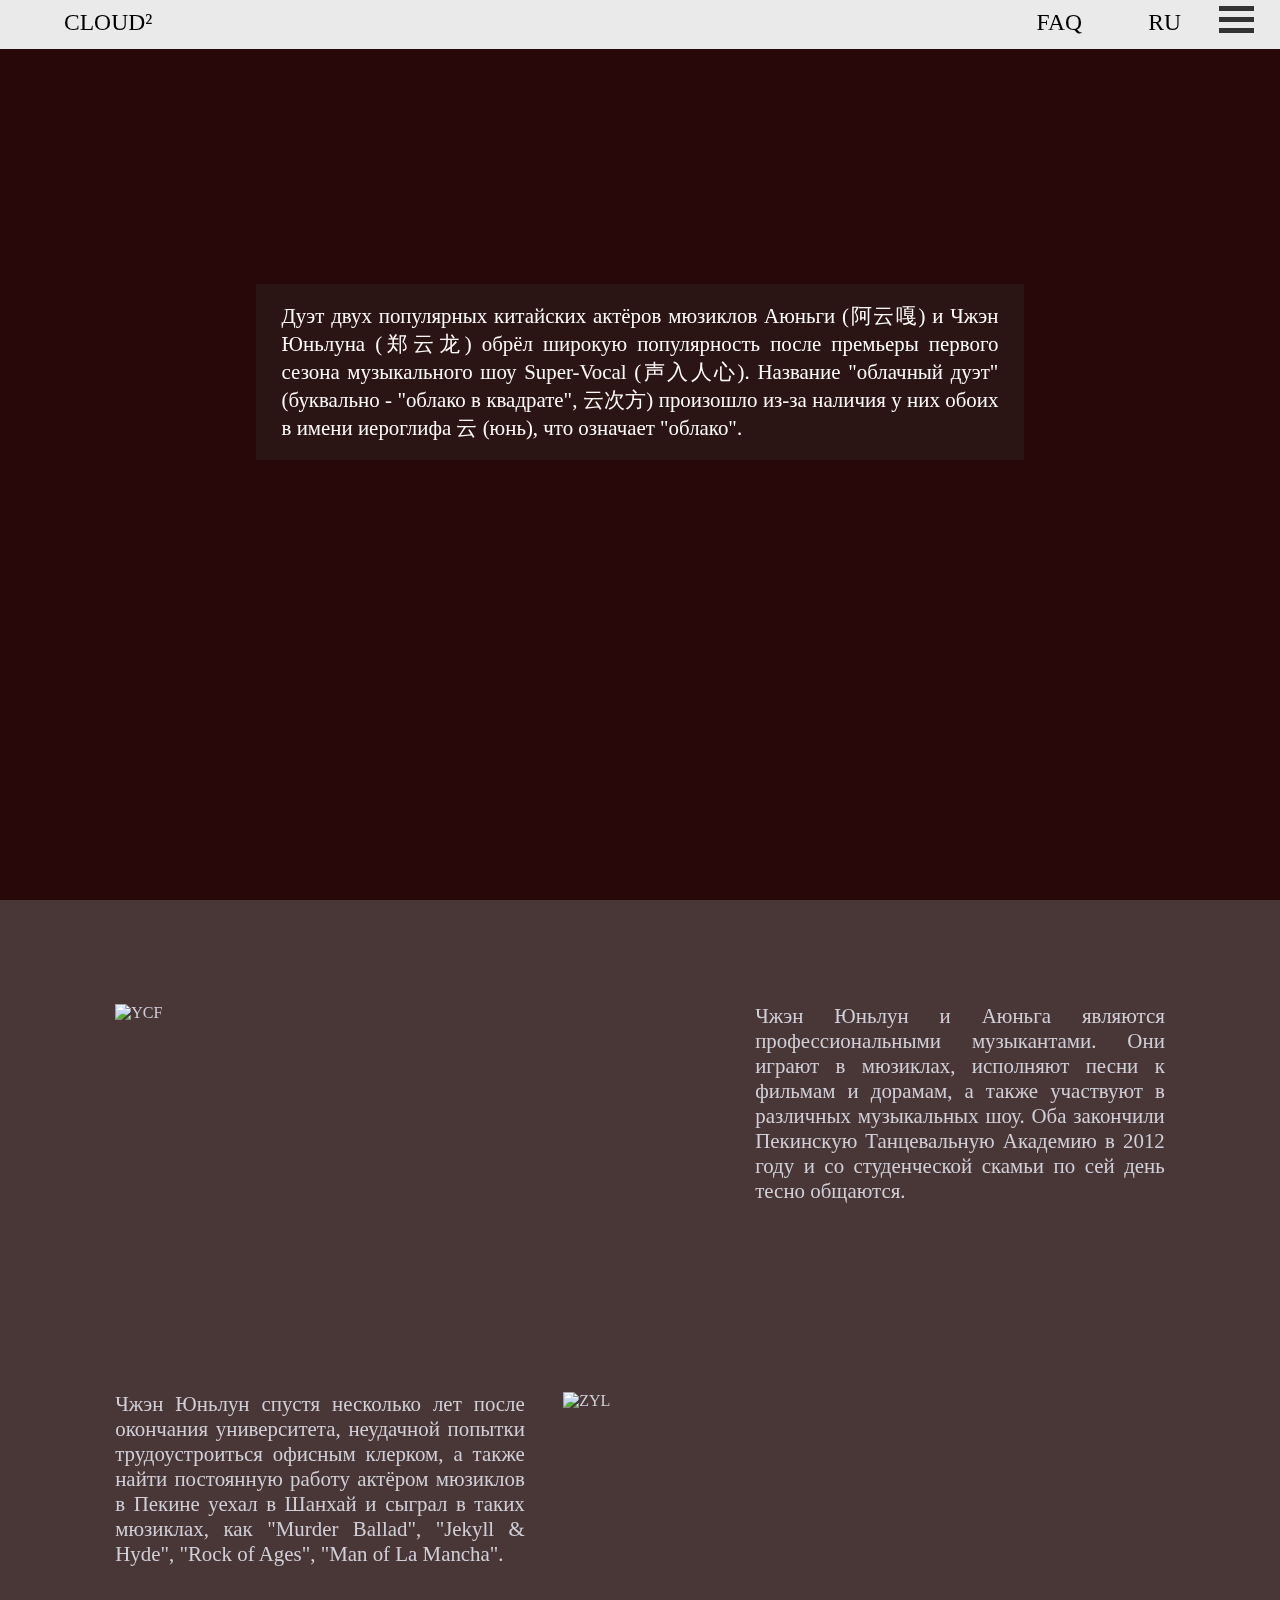
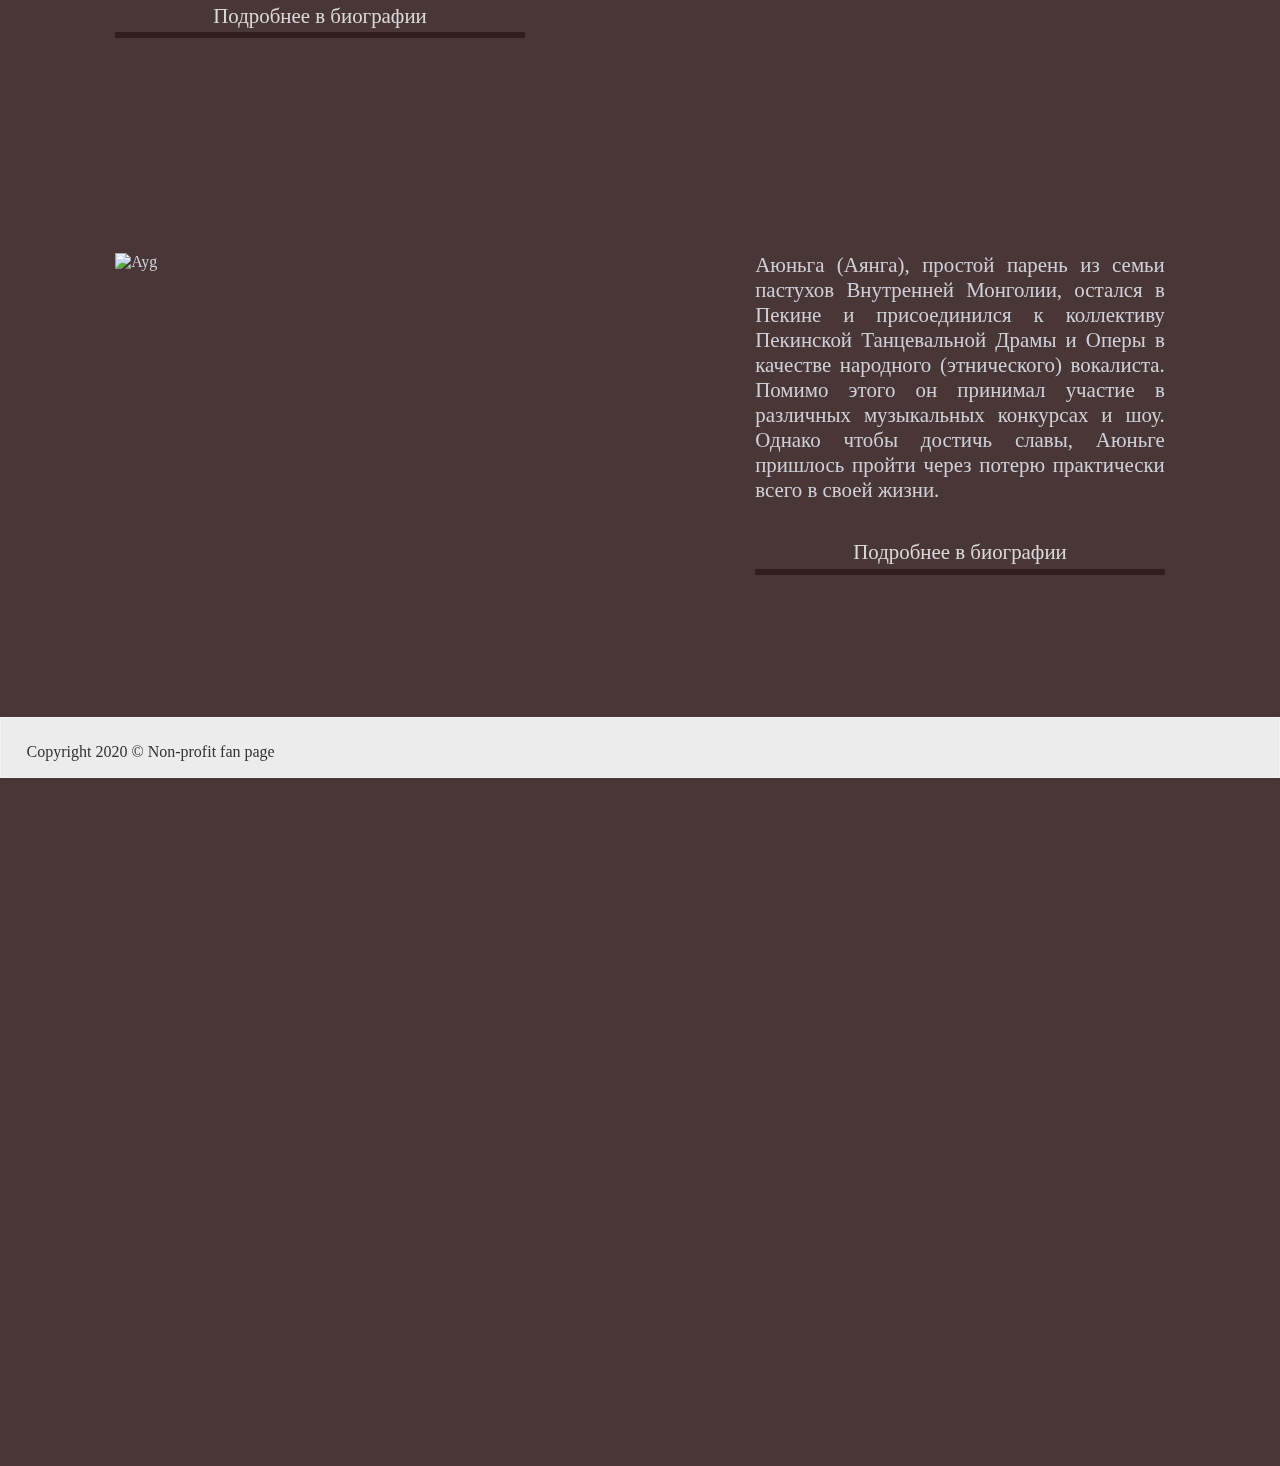
==== commit 0fc1d272: "added ZYL-bio" ====
--- a/index.html
+++ b/index.html
@@ -33,8 +33,8 @@
           </div>
           <ul id="nav">
             <!--<li><a href="http://www.cloud-duo.tk/ayunga-bio">Об Аюньге</a></li> -->
-            <li><a href="www.cloud-duo.tk/ayunga-bio">Об Аюньге</a></li>
-            <li><a href="#">О Чжэн Юньлуне</a></li>
+            <li><a href="ayunga-bio.html">Об Аюньге</a></li>
+            <li><a href="yunlong-bio.html">О Чжэн Юньлуне</a></li>
             <li><a href="#">Совместные выступления</a></li>
             <li><a href="#">Ссылки на соцсети</a></li>
           </ul>
@@ -77,7 +77,7 @@
             постоянную работу актёром мюзиклов в Пекине уехал в Шанхай и сыграл
             в таких мюзиклах, как "Murder Ballad", "Jekyll & Hyde", "Rock of
             Ages", "Man of La Mancha".
-            <a href="#" class="main__biography-btn"
+            <a href="yunlong-bio.html" class="main__biography-btn"
               ><p>Подробнее в биографии</p></a
             >
           </div>
@@ -99,9 +99,7 @@
             вокалиста. Помимо этого он принимал участие в различных музыкальных
             конкурсах и шоу. Однако чтобы достичь славы, Аюньге пришлось пройти
             через потерю практически всего в своей жизни.
-            <a
-              href="http://www.cloud-duo.tk/ayunga-bio"
-              class="main__biography-btn"
+            <a href="ayunga-bio.html" class="main__biography-btn"
               ><p>Подробнее в биографии</p></a
             >
           </div>
--- a/css/style.css
+++ b/css/style.css
@@ -1,9 +1,12 @@
 * {
-  box-sizing: border-box;
-}
+  -webkit-box-sizing: border-box;
+          box-sizing: border-box;
+}
+
 html {
   scrollbar-width: none;
 }
+
 body {
   font-family: "Times New Roman", Times, serif;
   background-color: #180101c9;
@@ -11,25 +14,38 @@
   padding: 0;
   color: #d0cfd8;
 }
+
 ::-webkit-scrollbar {
   width: 0px;
 }
+
 a {
-  text-decoration: none;
   color: #d0cfd8;
 }
+
 a:hover {
   color: #b0afb6;
 }
+
 header {
   position: sticky;
   position: -webkit-sticky;
   top: 0px;
+  display: -webkit-box;
+  display: -ms-flexbox;
   display: flex;
-  flex-direction: row;
-  flex-wrap: wrap;
-  justify-content: space-between;
-  align-items: center;
+  -webkit-box-orient: horizontal;
+  -webkit-box-direction: normal;
+      -ms-flex-direction: row;
+          flex-direction: row;
+  -ms-flex-wrap: wrap;
+      flex-wrap: wrap;
+  -webkit-box-pack: justify;
+      -ms-flex-pack: justify;
+          justify-content: space-between;
+  -webkit-box-align: center;
+      -ms-flex-align: center;
+          align-items: center;
   font-size: calc(10pt + 0.8vw);
   color: #000000;
   width: 100%;
@@ -37,34 +53,8 @@
   z-index: 1;
   padding-bottom: 1vh;
 }
-.header-logo a,
-.header-faq a {
-  text-decoration: none;
-  color: #000000;
-}
-.header-logo {
-  position: absolute;
-  top: 1vh;
-  left: 5vw;
-}
-.header-logo-bt:hover {
-  color: #534444;
-  cursor: pointer;
-}
-.header-faq {
-  position: absolute;
-  top: 1vh;
-  right: calc(70px + 10vw);
-}
-.header-faq-bt:hover {
-  color: #534444;
-}
-.header-lang {
-  position: absolute;
-  top: 1vh;
-  right: calc(35px + 5vw);
-}
-header .header-toggle {
+
+header .header__toggle {
   position: relative;
   height: 40px;
   right: 0;
@@ -73,6 +63,40 @@
   margin: 0;
   z-index: 1;
 }
+
+.header__logo {
+  position: absolute;
+  top: 1vh;
+  left: 5vw;
+}
+
+.header__logo-btn:hover {
+  color: #534444;
+  cursor: pointer;
+}
+
+.header__logo a {
+  text-decoration: none;
+  color: #000000;
+}
+
+.header__faq {
+  position: absolute;
+  top: 1vh;
+  right: calc(70px + 10vw);
+}
+
+.header__faq a {
+  text-decoration: none;
+  color: #000000;
+}
+
+.header__lang {
+  position: absolute;
+  top: 1vh;
+  right: calc(35px + 5vw);
+}
+
 #nav {
   cursor: pointer;
   overflow: hidden;
@@ -80,10 +104,14 @@
   height: 0;
   list-style-type: none;
   padding-left: 0;
-  transition-duration: 0.3s;
+  -webkit-transition-duration: 0.3s;
+          transition-duration: 0.3s;
+  -webkit-transition-property: all;
   transition-property: all;
-  transition-timing-function: ease;
-}
+  -webkit-transition-timing-function: ease;
+          transition-timing-function: ease;
+}
+
 #nav.open {
   height: 100%;
   margin-top: calc(20px + 4vh);
@@ -95,6 +123,7 @@
   width: 100%;
   margin: 0;
 }
+
 #nav li a {
   text-decoration: none;
   color: white;
@@ -103,28 +132,34 @@
   display: block;
   margin: 0;
 }
+
 #nav li:hover {
   background-color: #2b1515ee;
 }
+
 #contain {
   cursor: pointer;
   position: absolute;
   top: 0px;
   right: 0;
 }
-.bar1,
-.bar2,
-.bar3 {
+
+.bar1, .bar2, .bar3 {
   width: calc(25px + 0.8vw);
   height: 5px;
   background-color: #333;
   margin: 6px 0;
   margin-right: 2vw;
-  transition-delay: 0;
-  transition-duration: 0.3s;
+  -webkit-transition-delay: 0;
+          transition-delay: 0;
+  -webkit-transition-duration: 0.3s;
+          transition-duration: 0.3s;
+  -webkit-transition-property: all;
   transition-property: all;
-  transition-timing-function: ease-in;
-}
+  -webkit-transition-timing-function: ease-in;
+          transition-timing-function: ease-in;
+}
+
 .change .bar1 {
   -webkit-transform: rotate(-45deg) translate(-9px, 6px);
   transform: rotate(-45deg) translate(-9px, 6px);
@@ -138,89 +173,121 @@
   -webkit-transform: rotate(45deg) translate(-8px, -8px);
   transform: rotate(45deg) translate(-8px, -8px);
 }
-.main-home {
+
+.main__home {
   position: relative;
   display: block;
 }
 
-.main-intro-bg {
+.main__intro-bg {
   position: fixed;
   top: 0;
   opacity: 0.9;
   z-index: -1;
+  background-color: #240101f6;
   background-image: url(https://images2.imgbox.com/08/67/ckJN95aU_o.jpg);
-  background-color: #240101f6;
   background-repeat: no-repeat;
   background-size: 100%;
   width: 100%;
   height: 100%;
 }
-.main-intro-bg-back {
+
+.main__intro-bg-back {
   position: fixed;
   top: 0;
   opacity: 0.08;
   z-index: -5;
   background-image: url(https://images2.imgbox.com/08/67/ckJN95aU_o.jpg);
+  background-repeat: no-repeat;
   background-size: 100%;
-  background-repeat: no-repeat;
   width: 100%;
   height: 100%;
 }
 
-.main-intro-text {
+.main__intro-text {
   height: 70vh;
   margin: calc(15vh + 100px) 20vw 0 20vw;
   color: #fffbfb;
   text-align: justify;
 }
-.main-intro-text p {
+
+.main__intro-text p {
   background-color: #2b1515ee;
   font-size: calc(8pt + 0.8vw);
   padding: 2vh 2vw;
 }
-.main-biography {
+
+.main__biography {
   position: relative;
+  display: -webkit-box;
+  display: -ms-flexbox;
   display: flex;
-  flex-direction: column;
-  flex-wrap: wrap;
-  justify-content: space-around;
-  align-items: flex-start;
+  -webkit-box-orient: vertical;
+  -webkit-box-direction: normal;
+      -ms-flex-direction: column;
+          flex-direction: column;
+  -ms-flex-wrap: wrap;
+      flex-wrap: wrap;
+  -ms-flex-pack: distribute;
+      justify-content: space-around;
+  -webkit-box-align: start;
+      -ms-flex-align: start;
+          align-items: flex-start;
   vertical-align: top;
   z-index: 0;
 }
 
-.main-biography-background {
+.main__biography p {
+  text-align: justify;
+}
+
+.main__biography-background {
   margin: 0 auto;
   margin-top: 10vh;
   margin-bottom: 8vh;
+  display: -webkit-box;
+  display: -ms-flexbox;
   display: flex;
-  flex-wrap: nowrap;
-  align-items: flex-start;
-  justify-content: space-between;
-}
-.main-biography-background div {
+  -ms-flex-wrap: nowrap;
+      flex-wrap: nowrap;
+  -webkit-box-align: start;
+      -ms-flex-align: start;
+          align-items: flex-start;
+  -webkit-box-pack: justify;
+      -ms-flex-pack: justify;
+          justify-content: space-between;
+}
+
+.main__biography-background div {
   padding: 0 1.5vw 2vw 1.5vw;
   width: 35vw;
   text-align: justify;
 }
-.main-biography-background img {
+
+.main__biography-background img {
   width: 50vw;
   height: auto;
   padding: 0 1.5vw 2vw 1.5vw;
   z-index: -1;
 }
-.main-biography-text {
+
+.main__biography-text {
   width: calc(10px + 5vw);
   font-size: calc(8pt + 0.8vw);
   margin: 0;
 }
-.main-biography p {
-  text-align: justify;
-}
-.main-biography-btn p {
+
+.main__biography-btn {
+  opacity: 0.8;
+  text-decoration: none;
+}
+
+.main__biography-btn p {
   background-size: 100% 0.3em;
   background-position: 0 88%;
+  -webkit-transition: 0.25s ease-in;
   transition: 0.25s ease-in;
+  background-image: -webkit-gradient(linear, left top, left bottom, from(#2b1515ee), to(#2b1515ee));
   background-image: linear-gradient(#2b1515ee, #2b1515ee);
   background-repeat: no-repeat;
   text-align: center;
@@ -228,114 +295,140 @@
   color: #fff;
   border-radius: 0.5rem;
 }
-.main-biography-btn p:hover {
+
+.main__biography-btn p:hover {
   background-size: 100% 100%;
 }
-.main-biography-btn {
-  opacity: 0.8;
-  text-decoration: none;
-}
-#bio {
-  transition: 1s ease-out;
-}
-#bio.active {
-  background-color: black;
-  opacity: 1;
-  transition: 1s ease-in-out;
-}
-#bio-ayg.active {
-  transition: 1s;
-  opacity: 0;
-}
-#bio-ayg {
-  transition: 1s ease-out;
-}
-.main-future {
+
+.main__future {
   position: relative;
   display: block;
 }
-.main-future-desc {
+
+.main__future-desc {
   position: relative;
   display: block;
 }
-.main-future-desc img {
+
+.main__future-desc img {
   width: 100vw;
 }
-.main-future-text {
+
+.main__future-text {
   position: absolute;
   top: calc(300px + 25vh);
   margin: 0 30vw;
   font-size: calc(8pt + 0.8vw);
 }
-.main-future-text p {
+
+.main__future-text p {
   width: 40vw;
   text-align: justify;
 }
+
+#bio {
+  -webkit-transition: 1s ease-out;
+  transition: 1s ease-out;
+}
+
+#bio.active {
+  background-color: black;
+  opacity: 1;
+  -webkit-transition: 1s ease-in-out;
+  transition: 1s ease-in-out;
+}
+
+#bio__ayg {
+  -webkit-transition: 1s ease-out;
+  transition: 1s ease-out;
+}
+
+#bio__ayg.active {
+  -webkit-transition: 1s;
+  transition: 1s;
+  opacity: 0;
+}
+
 #future {
   opacity: 0;
+  -webkit-transition: 1s ease-out;
   transition: 1s ease-out;
 }
+
 #future.active {
   opacity: 1;
+  -webkit-transition: 1s ease-in-out;
   transition: 1s ease-in-out;
 }
+
 footer {
   background-color: #f3f3f3f6;
   border: 1px solid #f3f3f3f6;
 }
-.footer-contact p {
+
+.footer__contact p {
   padding-left: 2vw;
   padding-top: 1vh;
   color: #333;
 }
-@media screen and (max-width: 800px) {
-  .main-intro-bg {
-    background-image: url(https://images2.imgbox.com/0d/bb/kbLslW1R_o.jpg);
-    background-size: cover;
-  }
-  .main-intro-bg-back {
-    background-image: url(https://images2.imgbox.com/0d/bb/kbLslW1R_o.jpg);
-    background-size: cover;
-  }
-  .main-future-text {
-    top: 20vh;
-  }
-}
-
-.bio-page__AYG {
+
+.bio__page-AYG, .bio__page-ZYL {
   margin: 5vh 10vw;
 }
-.bio-page__photos {
-  display: flex;
-}
-.bio-page__photos img {
+
+.bio__page-photos {
+  display: block;
+}
+
+.bio__page-photos img {
   height: 75vh;
   margin: 0 auto;
 }
-.bio-page__biography p {
+
+.bio__page-biography p {
   text-align: justify;
 }
+
+.bio__page-childhood, .bio__page-career {
+  display: -webkit-box;
+  display: -ms-flexbox;
+  display: flex;
+  -ms-flex-pack: distribute;
+      justify-content: space-around;
+  -webkit-box-align: top;
+      -ms-flex-align: top;
+          align-items: top;
+}
+
+.bio__page-childhood p, .bio__page-career p {
+  margin: 0 3vw 0 0;
+}
+
+.bio__page-childhood .img-undertext img, .bio__page-career .img-undertext img {
+  height: 60vh;
+}
+
+.bio__page-childhood .img-undertext p, .bio__page-career .img-undertext p {
+  margin: 0;
+}
+
+.bio__page-childhood img {
+  height: 60vh;
+}
+
+.bio__page-career a {
+  color: #d0cfd8;
+}
+
+.bio__page-biography span {
+  font-weight: 1000;
+}
+
 .first-paragraph {
   display: block;
   margin: 10vh 0;
 }
-.bio-page__childhood,
-.bio-page__career {
-  display: flex;
-  justify-content: space-around;
-  align-items: top;
-}
-.bio-page__childhood p,
-.bio-page__career p {
-  margin: 0 3vw 0 0;
-}
-.bio-page__childhood img {
-  height: 70vh;
-}
-.bio-page__career a {
-  font-style: italic;
-  color: #d0cfd8;
-}
+
 .img-undertext {
   display: block;
   text-align: center;
@@ -345,16 +438,29 @@
 .img-undertext img {
   max-height: 100vh;
 }
+
 .img-undertext p {
   padding: 1vw 1vw;
   text-align: center;
 }
-.bio-page__biography span {
-  font-weight: 1000;
-}
+
 #peppermint {
   margin: 0 auto;
   cursor: pointer;
+}
+
+.slide {
+  width: 100vw;
+}
+
+@media screen and (max-width: 800px) {
+  .main__intro-bg, .main__intro-bg-back {
+    background-image: url(https://images2.imgbox.com/0d/bb/kbLslW1R_o.jpg);
+    background-size: cover;
+  }
+  .main__future-text {
+    top: 20vh;
+  }
 }
 
 @media screen and (max-width: 540px) {
@@ -373,78 +479,75 @@
   #nav li:hover {
     background-color: #0d0616f3;
   }
-  .main-home {
+  .main__home {
     display: block;
     margin: 0;
-    box-sizing: border-box;
-  }
-
-  .main-intro-bg {
+    -webkit-box-sizing: border-box;
+            box-sizing: border-box;
+  }
+  .main__intro-bg, .main__intro-bg-back {
     background-image: url(https://images2.imgbox.com/0d/bb/kbLslW1R_o.jpg);
     background-size: cover;
   }
-  .main-intro-bg-back {
-    background-image: url(https://images2.imgbox.com/0d/bb/kbLslW1R_o.jpg);
-    background-size: cover;
-  }
-  .main-intro-text {
+  .main__intro-text {
     margin-top: 40vh;
     margin-bottom: 40vh;
   }
-  .main-intro-text p {
+  .main__intro-text p {
     color: #f3f3f3f6;
     background-color: #10051b;
     opacity: 0.9;
     width: 70vw;
   }
-  .main-biography-background {
+  .main__biography-background {
     display: block;
     margin: 0 auto;
     width: 100%;
     height: 100%;
     margin-bottom: 5vh;
   }
-  .main-biography-background div {
+  .main__biography-background div {
     width: 80vw;
     text-align: justify;
     margin: 0 auto;
     margin-bottom: 1vh;
     margin-top: 2vh;
   }
-  .main-biography-btn p {
+  .main__biography-btn {
+    margin-bottom: 5vh;
+  }
+  .main__biography-btn p {
     background-color: #220c3ff3;
     background-image: none;
   }
-  .main-biography-btn {
-    margin-bottom: 5vh;
-  }
-  .main-biography-background img {
+  .main__biography-background img {
     width: 80vw;
     margin: 0 auto;
   }
-  .main-future {
+  .main__future {
     background-color: black;
     border-bottom: 1px solid black;
   }
-  .main-future-text {
+  .main__future-text {
     display: block;
     position: relative;
     top: 0;
     margin: 2vh auto;
     margin-bottom: 10vh;
   }
-  .main-future-text p {
+  .main__future-text p {
     margin: 0 auto;
     width: 80vw;
   }
-  .bio-page__photos img {
+  .bio__page-photos img {
     height: auto;
   }
-  .bio-page__childhood,
-  .bio-page__career {
+  .bio__page-childhood, .bio__page-career {
     display: block;
   }
-  .bio-page__biography img {
+  .bio__page-biography img {
+    margin: 0 auto;
     margin-top: 3vh;
   }
 }
+/*# sourceMappingURL=style.css.map */